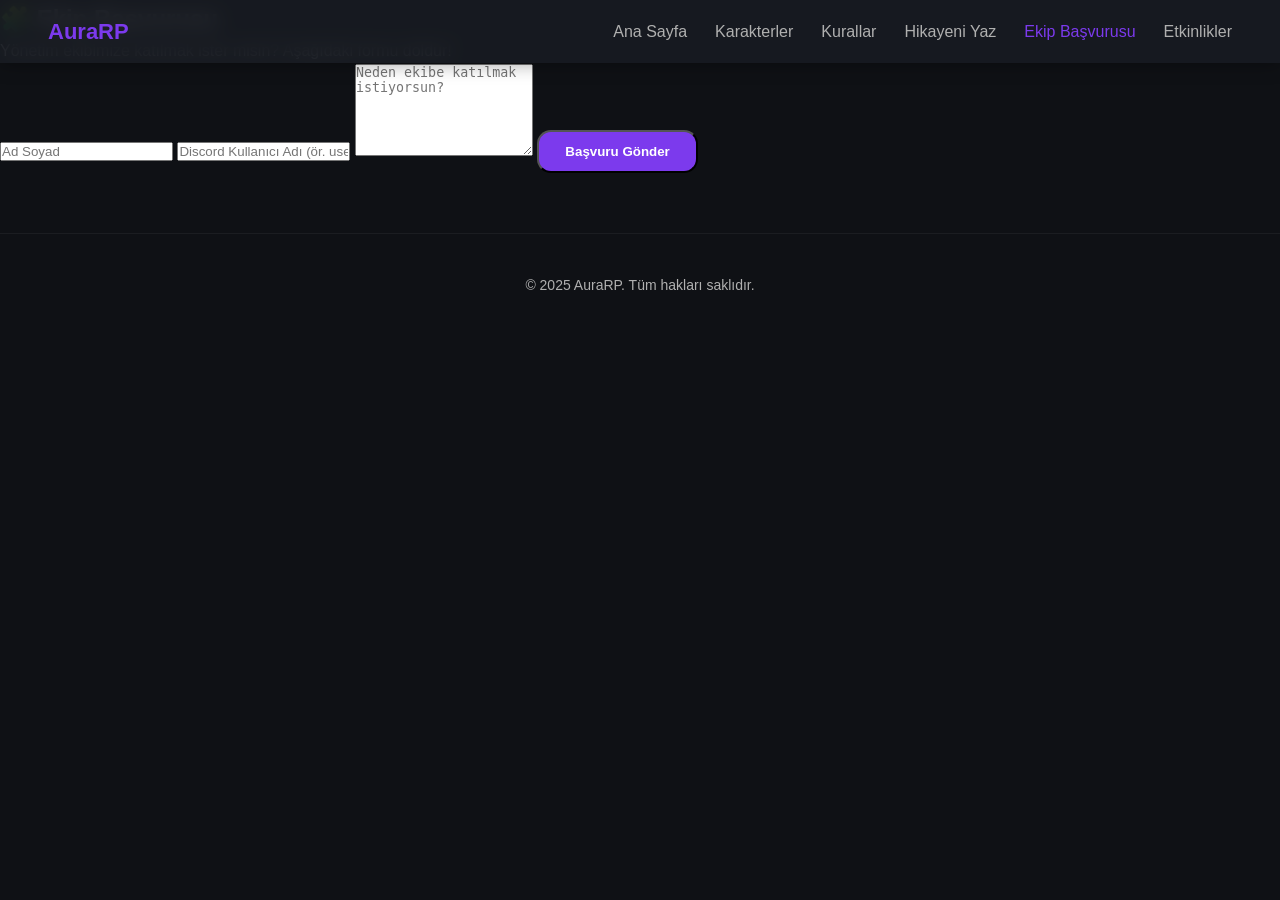
==== basvuru.html @ 622f8df6 "Add files via upload" ====
<!DOCTYPE html>
<html lang="tr">
<head>
  <meta charset="UTF-8" />
  <meta name="viewport" content="width=device-width, initial-scale=1.0" />
  <title>Ekip Başvurusu | AuraRP</title>
  <link rel="stylesheet" href="style.css" />
</head>
<body>
  <nav class="nav">
    <div class="brand">AuraRP</div>
    <div class="nav-links">
      <a href="index.html">Ana Sayfa</a>
      <a href="characters.html">Karakterler</a>
      <a href="rules.html">Kurallar</a>
      <a href="hikaye.html">Hikayeni Yaz</a>
      <a href="basvuru.html" class="active">Ekip Başvurusu</a>
      <a href="etkinlik.html">Etkinlikler</a>
    </div>
  </nav>

  <section class="page">
    <h1>🧩 Ekip Başvurusu</h1>
    <p>Yönetim ekibimize katılmak ister misin? Aşağıdaki formu doldur!</p>
    <form class="form">
      <input type="text" placeholder="Ad Soyad" required />
      <input type="text" placeholder="Discord Kullanıcı Adı (ör. user#0001)" required />
      <textarea placeholder="Neden ekibe katılmak istiyorsun?" rows="6" required></textarea>
      <button type="submit" class="btn-primary">Başvuru Gönder</button>
    </form>
  </section>

  <footer>© 2025 AuraRP. Tüm hakları saklıdır.</footer>
</body>
</html>
---- style.css ----
/* 🎨 AuraRP Genel Stil Dosyası */

/* ------------------- Temel Ayarlar ------------------- */
:root {
  --bg: #0f1115;
  --surface: #181b22;
  --accent: #7c3aed;
  --text: #ffffff;
  --muted: #b0b0b0;
  --radius: 14px;
  --shadow: 0 0 18px rgba(0,0,0,0.4);
}

* {
  margin: 0;
  padding: 0;
  box-sizing: border-box;
}

body {
  background: var(--bg);
  color: var(--text);
  font-family: 'Poppins', sans-serif;
  line-height: 1.6;
  overflow-x: hidden;
}

/* ------------------- Navigasyon ------------------- */
.nav {
  position: fixed;
  top: 0;
  width: 100%;
  background: rgba(24,27,34,0.9);
  backdrop-filter: blur(10px);
  display: flex;
  justify-content: space-between;
  align-items: center;
  padding: 14px 48px;
  box-shadow: var(--shadow);
  z-index: 1000;
}

.brand {
  display: flex;
  align-items: center;
  font-weight: 800;
  font-size: 22px;
  color: var(--accent);
  gap: 10px;
}

.nav-links {
  display: flex;
  gap: 28px;
}

.nav-links a {
  color: var(--muted);
  text-decoration: none;
  font-weight: 500;
  transition: 0.2s ease;
}

.nav-links a:hover,
.nav-links a.active {
  color: var(--accent);
}

/* ------------------- Hero Bölümü ------------------- */
.hero {
  display: flex;
  flex-wrap: wrap;
  align-items: center;
  justify-content: space-between;
  padding: 160px 80px 80px;
  max-width: 1200px;
  margin: auto;
  gap: 40px;
}

.hero-content {
  flex: 1 1 500px;
}

.hero-content h1 {
  font-size: 48px;
  font-weight: 800;
  color: var(--accent);
  margin-bottom: 16px;
}

.hero-content p {
  font-size: 18px;
  color: var(--muted);
  margin-bottom: 32px;
  max-width: 480px;
}

.hero-buttons {
  display: flex;
  gap: 16px;
}

.btn-primary, .btn-secondary {
  display: inline-block;
  padding: 12px 26px;
  border-radius: var(--radius);
  font-weight: 600;
  text-decoration: none;
  transition: 0.25s ease;
}

.btn-primary {
  background: var(--accent);
  color: #fff;
}

.btn-primary:hover {
  transform: translateY(-2px);
  box-shadow: 0 0 16px var(--accent);
}

.btn-secondary {
  border: 1px solid var(--accent);
  color: var(--accent);
}

.btn-secondary:hover {
  background: var(--accent);
  color: #fff;
}

.hero-image {
  flex: 1 1 400px;
  max-width: 500px;
  width: 100%;
  border-radius: var(--radius);
  box-shadow: var(--shadow);
  object-fit: cover;
}

/* ------------------- Bilgi Kartları ------------------- */
.info {
  display: grid;
  grid-template-columns: repeat(auto-fit, minmax(260px, 1fr));
  gap: 32px;
  max-width: 1100px;
  margin: 60px auto;
  padding: 0 32px;
}

.card {
  background: var(--surface);
  border-radius: var(--radius);
  padding: 28px;
  text-align: center;
  box-shadow: var(--shadow);
  transition: transform 0.25s ease, box-shadow 0.25s ease;
}

.card:hover {
  transform: translateY(-5px);
  box-shadow: 0 0 20px rgba(124, 58, 237, 0.3);
}

.card i {
  font-size: 36px;
  color: var(--accent);
  margin-bottom: 16px;
}

.card h3 {
  margin-bottom: 12px;
}

/* ------------------- Accordion (Kurallar) ------------------- */
.accordion {
  display: flex;
  flex-direction: column;
  gap: 12px;
}

.acc-item {
  background: var(--surface);
  border-radius: var(--radius);
  box-shadow: var(--shadow);
  overflow: hidden;
}

.acc-head {
  display: flex;
  justify-content: space-between;
  align-items: center;
  padding: 18px 24px;
  cursor: pointer;
  font-weight: 600;
  color: var(--accent);
  user-select: none;
}

.acc-head:hover {
  background: rgba(124, 58, 237, 0.1);
}

.acc-body {
  display: none;
  padding: 16px 24px;
  color: var(--muted);
  background: #1f222a;
}

/* ------------------- Footer ------------------- */
footer {
  text-align: center;
  padding: 40px 0 20px;
  color: var(--muted);
  font-size: 14px;
  margin-top: 60px;
  border-top: 1px solid rgba(255,255,255,0.05);
}

/* ------------------- Responsive ------------------- */
@media (max-width: 900px) {
  .nav {
    padding: 14px 24px;
  }

  .hero {
    flex-direction: column-reverse;
    text-align: center;
    padding: 120px 24px 60px;
  }

  .hero-content p {
    margin: 0 auto 24px;
  }

  .hero-buttons {
    justify-content: center;
  }

  .hero-image {
    max-width: 90%;
  }
}
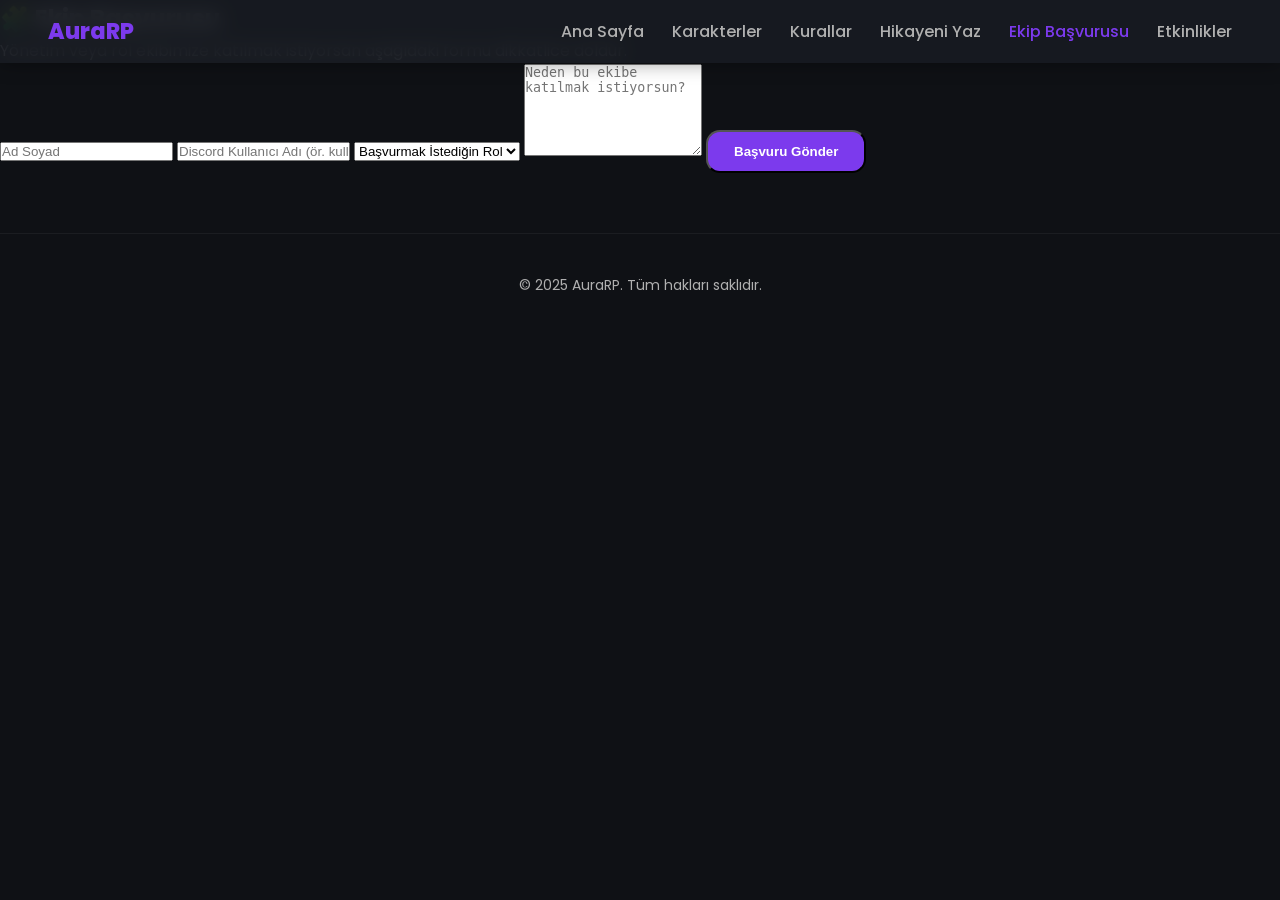
==== commit 7f7f8239: "Update basvuru.html" ====
--- a/basvuru.html
+++ b/basvuru.html
@@ -4,6 +4,7 @@
   <meta charset="UTF-8" />
   <meta name="viewport" content="width=device-width, initial-scale=1.0" />
   <title>Ekip Başvurusu | AuraRP</title>
+  <link href="https://fonts.googleapis.com/css2?family=Poppins:wght@400;600;800&display=swap" rel="stylesheet" />
   <link rel="stylesheet" href="style.css" />
 </head>
 <body>
@@ -21,13 +22,24 @@
 
   <section class="page">
     <h1>🧩 Ekip Başvurusu</h1>
-    <p>Yönetim ekibimize katılmak ister misin? Aşağıdaki formu doldur!</p>
-    <form class="form">
-      <input type="text" placeholder="Ad Soyad" required />
-      <input type="text" placeholder="Discord Kullanıcı Adı (ör. user#0001)" required />
-      <textarea placeholder="Neden ekibe katılmak istiyorsun?" rows="6" required></textarea>
-      <button type="submit" class="btn-primary">Başvuru Gönder</button>
-    </form>
+    <p>Yönetim veya rol ekibimize katılmak istiyorsan aşağıdaki formu dikkatlice doldur.</p>
+
+    <div class="form-glass">
+      <form class="form">
+        <input type="text" placeholder="Ad Soyad" required />
+        <input type="text" placeholder="Discord Kullanıcı Adı (ör. kullanici#0001)" required />
+        <select required>
+          <option value="" disabled selected>Başvurmak İstediğin Rol</option>
+          <option>Admin Ekibi</option>
+          <option>Destek Ekibi</option>
+          <option>EMS</option>
+          <option>LSPD</option>
+          <option>Mekanik</option>
+        </select>
+        <textarea placeholder="Neden bu ekibe katılmak istiyorsun?" rows="6" required></textarea>
+        <button type="submit" class="btn-primary">Başvuru Gönder</button>
+      </form>
+    </div>
   </section>
 
   <footer>© 2025 AuraRP. Tüm hakları saklıdır.</footer>
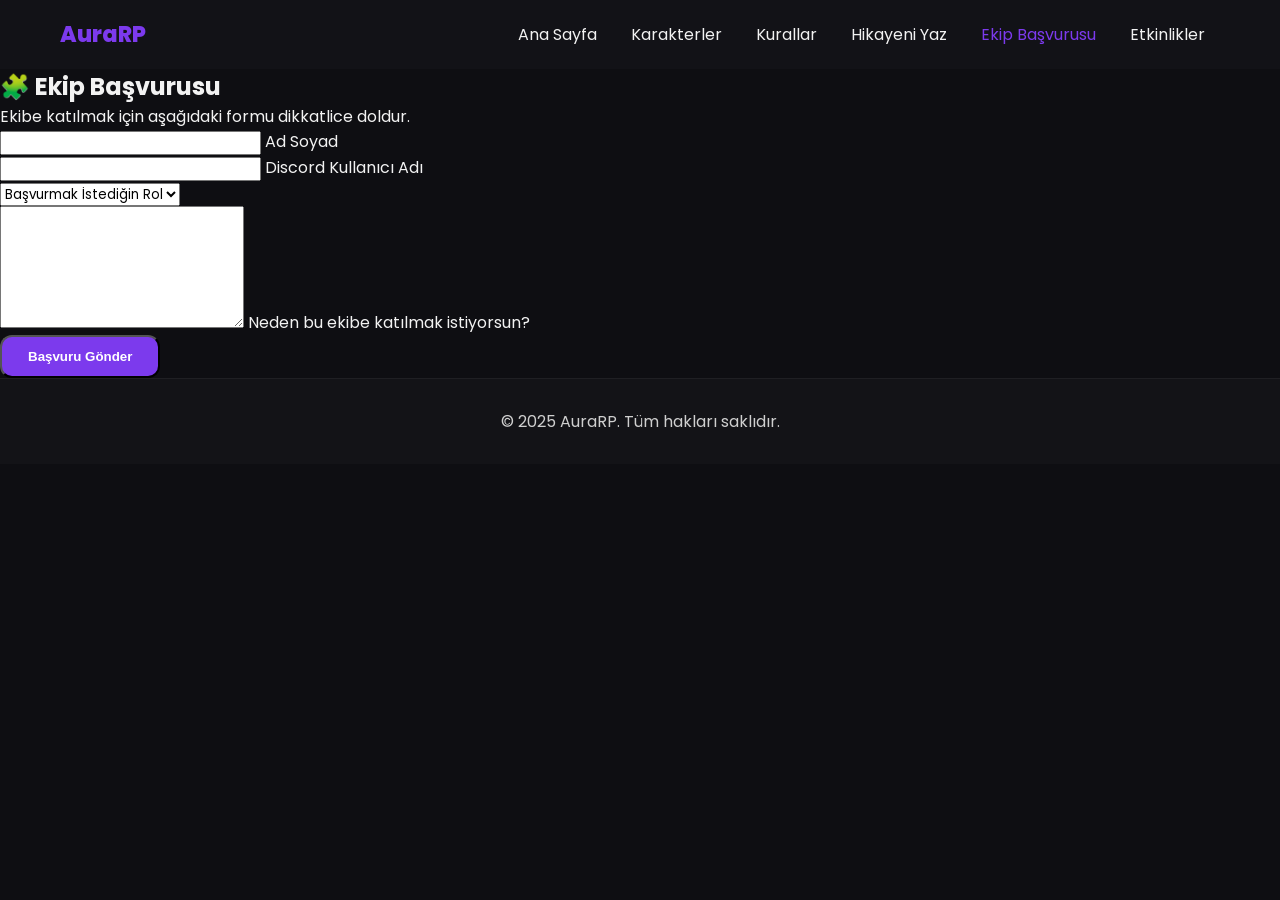
==== commit 1aba8b57: "Update basvuru.html" ====
--- a/basvuru.html
+++ b/basvuru.html
@@ -22,21 +22,36 @@
 
   <section class="page">
     <h1>🧩 Ekip Başvurusu</h1>
-    <p>Yönetim veya rol ekibimize katılmak istiyorsan aşağıdaki formu dikkatlice doldur.</p>
+    <p>Ekibe katılmak için aşağıdaki formu dikkatlice doldur.</p>
 
-    <div class="form-glass">
+    <div class="form-glass animated-form">
       <form class="form">
-        <input type="text" placeholder="Ad Soyad" required />
-        <input type="text" placeholder="Discord Kullanıcı Adı (ör. kullanici#0001)" required />
-        <select required>
-          <option value="" disabled selected>Başvurmak İstediğin Rol</option>
-          <option>Admin Ekibi</option>
-          <option>Destek Ekibi</option>
-          <option>EMS</option>
-          <option>LSPD</option>
-          <option>Mekanik</option>
-        </select>
-        <textarea placeholder="Neden bu ekibe katılmak istiyorsun?" rows="6" required></textarea>
+        <div class="field">
+          <input type="text" placeholder=" " required />
+          <label>Ad Soyad</label>
+        </div>
+
+        <div class="field">
+          <input type="text" placeholder=" " required />
+          <label>Discord Kullanıcı Adı</label>
+        </div>
+
+        <div class="field">
+          <select required>
+            <option value="" disabled selected>Başvurmak İstediğin Rol</option>
+            <option>Admin Ekibi</option>
+            <option>Destek Ekibi</option>
+            <option>EMS</option>
+            <option>LSPD</option>
+            <option>Mekanik</option>
+          </select>
+        </div>
+
+        <div class="field">
+          <textarea placeholder=" " rows="6" required></textarea>
+          <label>Neden bu ekibe katılmak istiyorsun?</label>
+        </div>
+
         <button type="submit" class="btn-primary">Başvuru Gönder</button>
       </form>
     </div>
--- a/style.css
+++ b/style.css
@@ -1,64 +1,48 @@
-/* 🎨 AuraRP Genel Stil Dosyası */
-
-/* ------------------- Temel Ayarlar ------------------- */
 :root {
-  --bg: #0f1115;
-  --surface: #181b22;
+  --bg: #0e0e12;
+  --text: #f2f2f2;
+  --text-light: #cfcfcf;
   --accent: #7c3aed;
-  --text: #ffffff;
-  --muted: #b0b0b0;
-  --radius: 14px;
-  --shadow: 0 0 18px rgba(0,0,0,0.4);
+  --radius: 12px;
 }
 
 * {
   margin: 0;
   padding: 0;
   box-sizing: border-box;
+  font-family: "Poppins", sans-serif;
 }
 
 body {
   background: var(--bg);
   color: var(--text);
-  font-family: 'Poppins', sans-serif;
-  line-height: 1.6;
   overflow-x: hidden;
 }
 
-/* ------------------- Navigasyon ------------------- */
+/* ------------- NAV ------------- */
 .nav {
-  position: fixed;
-  top: 0;
-  width: 100%;
-  background: rgba(24,27,34,0.9);
-  backdrop-filter: blur(10px);
   display: flex;
   justify-content: space-between;
   align-items: center;
-  padding: 14px 48px;
-  box-shadow: var(--shadow);
-  z-index: 1000;
+  padding: 18px 60px;
+  background: rgba(20, 20, 25, 0.8);
+  backdrop-filter: blur(8px);
+  position: sticky;
+  top: 0;
+  z-index: 10;
 }
 
 .brand {
-  display: flex;
-  align-items: center;
   font-weight: 800;
   font-size: 22px;
   color: var(--accent);
-  gap: 10px;
-}
-
-.nav-links {
-  display: flex;
-  gap: 28px;
 }
 
 .nav-links a {
-  color: var(--muted);
+  margin: 0 15px;
+  color: var(--text);
   text-decoration: none;
-  font-weight: 500;
-  transition: 0.2s ease;
+  transition: 0.3s;
 }
 
 .nav-links a:hover,
@@ -66,180 +50,124 @@
   color: var(--accent);
 }
 
-/* ------------------- Hero Bölümü ------------------- */
+/* ------------- HERO ------------- */
 .hero {
   display: flex;
-  flex-wrap: wrap;
   align-items: center;
-  justify-content: space-between;
-  padding: 160px 80px 80px;
-  max-width: 1200px;
-  margin: auto;
-  gap: 40px;
-}
-
-.hero-content {
-  flex: 1 1 500px;
+  justify-content: center;
+  height: 70vh;
+  background: radial-gradient(circle at center, rgba(124,58,237,0.1), transparent 70%);
+  text-align: center;
+  padding: 0 20px;
 }
 
 .hero-content h1 {
-  font-size: 48px;
+  font-size: 46px;
   font-weight: 800;
   color: var(--accent);
-  margin-bottom: 16px;
 }
 
 .hero-content p {
-  font-size: 18px;
-  color: var(--muted);
-  margin-bottom: 32px;
-  max-width: 480px;
-}
-
-.hero-buttons {
-  display: flex;
-  gap: 16px;
-}
-
-.btn-primary, .btn-secondary {
-  display: inline-block;
-  padding: 12px 26px;
-  border-radius: var(--radius);
-  font-weight: 600;
-  text-decoration: none;
-  transition: 0.25s ease;
+  margin: 15px auto 25px;
+  max-width: 600px;
+  font-size: 17px;
+  color: var(--text-light);
 }
 
 .btn-primary {
   background: var(--accent);
-  color: #fff;
+  color: white;
+  padding: 12px 26px;
+  border-radius: var(--radius);
+  text-decoration: none;
+  transition: 0.3s ease;
+  font-weight: 600;
 }
 
 .btn-primary:hover {
-  transform: translateY(-2px);
-  box-shadow: 0 0 16px var(--accent);
+  background: #9f67ff;
+  box-shadow: 0 0 15px rgba(124, 58, 237, 0.6);
 }
 
-.btn-secondary {
-  border: 1px solid var(--accent);
-  color: var(--accent);
+/* ------------- INFO SECT. ------------- */
+.info {
+  display: grid;
+  grid-template-columns: repeat(auto-fit, minmax(250px, 1fr));
+  gap: 24px;
+  padding: 60px;
+  text-align: center;
 }
 
-.btn-secondary:hover {
-  background: var(--accent);
-  color: #fff;
+.info-box {
+  background: rgba(255, 255, 255, 0.05);
+  padding: 30px;
+  border-radius: var(--radius);
+  transition: 0.3s ease;
+  backdrop-filter: blur(8px);
 }
 
-.hero-image {
-  flex: 1 1 400px;
-  max-width: 500px;
-  width: 100%;
-  border-radius: var(--radius);
-  box-shadow: var(--shadow);
-  object-fit: cover;
+.info-box:hover {
+  transform: translateY(-6px);
+  box-shadow: 0 0 20px rgba(124, 58, 237, 0.2);
 }
 
-/* ------------------- Bilgi Kartları ------------------- */
-.info {
-  display: grid;
-  grid-template-columns: repeat(auto-fit, minmax(260px, 1fr));
-  gap: 32px;
-  max-width: 1100px;
-  margin: 60px auto;
-  padding: 0 32px;
+.info-box h2 {
+  color: var(--accent);
+  margin-bottom: 10px;
 }
 
-.card {
-  background: var(--surface);
+/* -------- Discord widget bölümü -------- */
+.discord-section {
+  text-align: center;
+  margin: 60px auto;
+  padding: 40px;
+  max-width: 800px;
+  background: rgba(255, 255, 255, 0.05);
   border-radius: var(--radius);
-  padding: 28px;
-  text-align: center;
-  box-shadow: var(--shadow);
-  transition: transform 0.25s ease, box-shadow 0.25s ease;
+  backdrop-filter: blur(10px);
+  box-shadow: 0 0 20px rgba(124, 58, 237, 0.2);
 }
 
-.card:hover {
-  transform: translateY(-5px);
-  box-shadow: 0 0 20px rgba(124, 58, 237, 0.3);
+.discord-section h2 {
+  color: var(--accent);
+  margin-bottom: 10px;
 }
 
-.card i {
-  font-size: 36px;
-  color: var(--accent);
-  margin-bottom: 16px;
+.discord-section p {
+  color: var(--text-light);
+  margin-bottom: 25px;
 }
 
-.card h3 {
-  margin-bottom: 12px;
+.discord-widget {
+  display: flex;
+  justify-content: center;
 }
 
-/* ------------------- Accordion (Kurallar) ------------------- */
-.accordion {
-  display: flex;
-  flex-direction: column;
-  gap: 12px;
+@media (max-width: 600px) {
+  .discord-section {
+    padding: 25px;
+  }
+
+  .discord-widget iframe {
+    width: 100%;
+    height: 400px;
+  }
 }
 
-.acc-item {
-  background: var(--surface);
-  border-radius: var(--radius);
-  box-shadow: var(--shadow);
-  overflow: hidden;
+/* ------------- FOOTER ------------- */
+footer {
+  text-align: center;
+  padding: 30px;
+  background: rgba(255, 255, 255, 0.02);
+  color: var(--text-light);
+  border-top: 1px solid rgba(255, 255, 255, 0.05);
 }
 
-.acc-head {
-  display: flex;
-  justify-content: space-between;
-  align-items: center;
-  padding: 18px 24px;
-  cursor: pointer;
-  font-weight: 600;
+footer a {
   color: var(--accent);
-  user-select: none;
+  text-decoration: none;
 }
 
-.acc-head:hover {
-  background: rgba(124, 58, 237, 0.1);
+footer a:hover {
+  text-decoration: underline;
 }
-
-.acc-body {
-  display: none;
-  padding: 16px 24px;
-  color: var(--muted);
-  background: #1f222a;
-}
-
-/* ------------------- Footer ------------------- */
-footer {
-  text-align: center;
-  padding: 40px 0 20px;
-  color: var(--muted);
-  font-size: 14px;
-  margin-top: 60px;
-  border-top: 1px solid rgba(255,255,255,0.05);
-}
-
-/* ------------------- Responsive ------------------- */
-@media (max-width: 900px) {
-  .nav {
-    padding: 14px 24px;
-  }
-
-  .hero {
-    flex-direction: column-reverse;
-    text-align: center;
-    padding: 120px 24px 60px;
-  }
-
-  .hero-content p {
-    margin: 0 auto 24px;
-  }
-
-  .hero-buttons {
-    justify-content: center;
-  }
-
-  .hero-image {
-    max-width: 90%;
-  }
-}
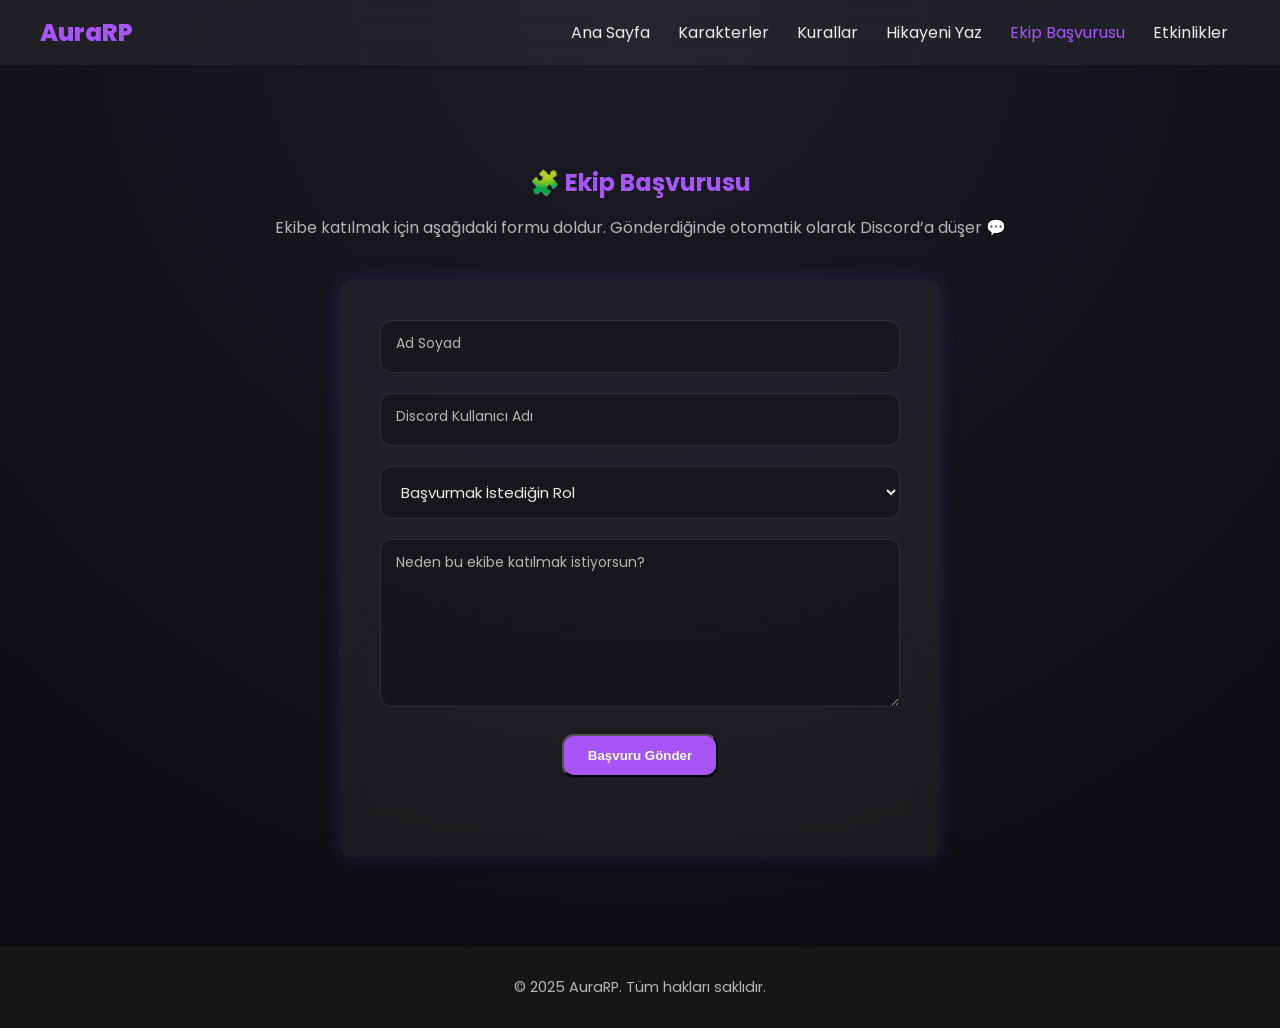
==== commit c084d632: "Update basvuru.html" ====
--- a/basvuru.html
+++ b/basvuru.html
@@ -22,22 +22,22 @@
 
   <section class="page">
     <h1>🧩 Ekip Başvurusu</h1>
-    <p>Ekibe katılmak için aşağıdaki formu dikkatlice doldur.</p>
+    <p>Ekibe katılmak için aşağıdaki formu doldur. Gönderdiğinde otomatik olarak Discord’a düşer 💬</p>
 
     <div class="form-glass animated-form">
-      <form class="form">
+      <form id="basvuruForm" class="form">
         <div class="field">
-          <input type="text" placeholder=" " required />
+          <input type="text" id="adsoyad" placeholder=" " required />
           <label>Ad Soyad</label>
         </div>
 
         <div class="field">
-          <input type="text" placeholder=" " required />
+          <input type="text" id="discord" placeholder=" " required />
           <label>Discord Kullanıcı Adı</label>
         </div>
 
         <div class="field">
-          <select required>
+          <select id="rol" required>
             <option value="" disabled selected>Başvurmak İstediğin Rol</option>
             <option>Admin Ekibi</option>
             <option>Destek Ekibi</option>
@@ -48,15 +48,56 @@
         </div>
 
         <div class="field">
-          <textarea placeholder=" " rows="6" required></textarea>
+          <textarea id="neden" placeholder=" " rows="6" required></textarea>
           <label>Neden bu ekibe katılmak istiyorsun?</label>
         </div>
 
         <button type="submit" class="btn-primary">Başvuru Gönder</button>
       </form>
+      <p id="sonuc" style="margin-top:15px;"></p>
     </div>
   </section>
 
   <footer>© 2025 AuraRP. Tüm hakları saklıdır.</footer>
+
+  <script>
+    const form = document.getElementById("basvuruForm");
+    const sonuc = document.getElementById("sonuc");
+
+    form.addEventListener("submit", async (e) => {
+      e.preventDefault();
+
+      const adsoyad = document.getElementById("adsoyad").value;
+      const discord = document.getElementById("discord").value;
+      const rol = document.getElementById("rol").value;
+      const neden = document.getElementById("neden").value;
+
+      const webhookURL = "https://discord.com/api/webhooks/1434629884033892472/Bo7_H2vDomMUhMc7yt0xZErw7Gt7ziIVkmk5keHF4_tmwaASaGBjmC-CQoaCnkeBcS1G"; // 🔹 Buraya kendi webhook linkini yapıştır!
+
+      const payload = {
+        content: `📨 **Yeni Ekip Başvurusu**\n**Ad Soyad:** ${adsoyad}\n**Discord:** ${discord}\n**Rol:** ${rol}\n**Neden:** ${neden}`
+      };
+
+      try {
+        const response = await fetch(webhookURL, {
+          method: "POST",
+          headers: { "Content-Type": "application/json" },
+          body: JSON.stringify(payload)
+        });
+
+        if (response.ok) {
+          sonuc.textContent = "✅ Başvurun başarıyla gönderildi!";
+          sonuc.style.color = "#4ade80";
+          form.reset();
+        } else {
+          sonuc.textContent = "⚠️ Bir hata oluştu. Tekrar dene.";
+          sonuc.style.color = "#f87171";
+        }
+      } catch (error) {
+        sonuc.textContent = "🚫 Bağlantı kurulamadı.";
+        sonuc.style.color = "#f87171";
+      }
+    });
+  </script>
 </body>
 </html>
--- a/style.css
+++ b/style.css
@@ -1,8 +1,9 @@
+/* ---------- Genel Ayarlar ---------- */
 :root {
   --bg: #0e0e12;
-  --text: #f2f2f2;
-  --text-light: #cfcfcf;
-  --accent: #7c3aed;
+  --text: #eaeaea;
+  --text-light: #b5b5b5;
+  --accent: #a855f7;
   --radius: 12px;
 }
 
@@ -14,19 +15,21 @@
 }
 
 body {
-  background: var(--bg);
+  background: radial-gradient(circle at top, #1a1a25 0%, #0e0e12 80%);
   color: var(--text);
-  overflow-x: hidden;
-}
-
-/* ------------- NAV ------------- */
+  min-height: 100vh;
+  display: flex;
+  flex-direction: column;
+}
+
+/* ---------- Navbar ---------- */
 .nav {
   display: flex;
   justify-content: space-between;
   align-items: center;
-  padding: 18px 60px;
-  background: rgba(20, 20, 25, 0.8);
-  backdrop-filter: blur(8px);
+  background: rgba(255, 255, 255, 0.05);
+  backdrop-filter: blur(10px);
+  padding: 15px 40px;
   position: sticky;
   top: 0;
   z-index: 10;
@@ -34,13 +37,13 @@
 
 .brand {
   font-weight: 800;
-  font-size: 22px;
+  font-size: 1.5rem;
   color: var(--accent);
 }
 
 .nav-links a {
-  margin: 0 15px;
   color: var(--text);
+  margin: 0 12px;
   text-decoration: none;
   transition: 0.3s;
 }
@@ -50,73 +53,63 @@
   color: var(--accent);
 }
 
-/* ------------- HERO ------------- */
+/* ---------- Hero ---------- */
 .hero {
-  display: flex;
-  align-items: center;
-  justify-content: center;
-  height: 70vh;
-  background: radial-gradient(circle at center, rgba(124,58,237,0.1), transparent 70%);
-  text-align: center;
-  padding: 0 20px;
+  text-align: center;
+  padding: 120px 20px;
+  background: linear-gradient(180deg, rgba(168, 85, 247, 0.1), transparent);
 }
 
 .hero-content h1 {
-  font-size: 46px;
-  font-weight: 800;
-  color: var(--accent);
+  font-size: 3rem;
+  margin-bottom: 15px;
 }
 
 .hero-content p {
-  margin: 15px auto 25px;
-  max-width: 600px;
-  font-size: 17px;
-  color: var(--text-light);
+  font-size: 1.1rem;
+  color: var(--text-light);
+  margin-bottom: 30px;
 }
 
 .btn-primary {
+  display: inline-block;
   background: var(--accent);
   color: white;
-  padding: 12px 26px;
+  padding: 12px 24px;
   border-radius: var(--radius);
   text-decoration: none;
-  transition: 0.3s ease;
   font-weight: 600;
+  transition: 0.3s;
 }
 
 .btn-primary:hover {
-  background: #9f67ff;
-  box-shadow: 0 0 15px rgba(124, 58, 237, 0.6);
-}
-
-/* ------------- INFO SECT. ------------- */
+  background: #9333ea;
+  box-shadow: 0 0 20px rgba(168, 85, 247, 0.5);
+}
+
+/* ---------- Bilgi Kutuları ---------- */
 .info {
   display: grid;
   grid-template-columns: repeat(auto-fit, minmax(250px, 1fr));
-  gap: 24px;
+  gap: 30px;
   padding: 60px;
   text-align: center;
 }
 
 .info-box {
   background: rgba(255, 255, 255, 0.05);
+  border-radius: var(--radius);
   padding: 30px;
-  border-radius: var(--radius);
-  transition: 0.3s ease;
-  backdrop-filter: blur(8px);
+  backdrop-filter: blur(10px);
+  transition: 0.3s;
 }
 
 .info-box:hover {
   transform: translateY(-6px);
-  box-shadow: 0 0 20px rgba(124, 58, 237, 0.2);
-}
-
-.info-box h2 {
-  color: var(--accent);
-  margin-bottom: 10px;
-}
-
-/* -------- Discord widget bölümü -------- */
+  box-shadow: 0 0 15px rgba(168, 85, 247, 0.3);
+}
+
+/* ---------- Discord Bölümü ---------- */
 .discord-section {
   text-align: center;
   margin: 60px auto;
@@ -143,8 +136,99 @@
   justify-content: center;
 }
 
-@media (max-width: 600px) {
-  .discord-section {
+/* ---------- Sayfa Bölümü ---------- */
+.page {
+  text-align: center;
+  padding: 100px 20px 60px;
+}
+
+.page h1 {
+  color: var(--accent);
+  margin-bottom: 15px;
+}
+
+.page p {
+  color: var(--text-light);
+  margin-bottom: 40px;
+}
+
+/* ---------- Form Tasarımı (Modern) ---------- */
+.form-glass {
+  background: rgba(255, 255, 255, 0.05);
+  backdrop-filter: blur(12px);
+  border-radius: var(--radius);
+  box-shadow: 0 0 20px rgba(124, 58, 237, 0.2);
+  padding: 40px;
+  max-width: 600px;
+  margin: 30px auto;
+  transition: 0.3s ease;
+}
+
+.animated-form .field {
+  position: relative;
+  margin-bottom: 20px;
+}
+
+.animated-form input,
+.animated-form textarea,
+.animated-form select {
+  width: 100%;
+  padding: 14px 16px;
+  background: rgba(20, 20, 25, 0.7);
+  border: 1px solid rgba(255, 255, 255, 0.1);
+  border-radius: var(--radius);
+  color: var(--text);
+  font-size: 15px;
+  outline: none;
+  transition: 0.3s ease;
+}
+
+.animated-form input:focus,
+.animated-form textarea:focus,
+.animated-form select:focus {
+  border-color: var(--accent);
+  box-shadow: 0 0 10px rgba(124, 58, 237, 0.4);
+}
+
+.animated-form label {
+  position: absolute;
+  left: 16px;
+  top: 13px;
+  color: var(--text-light);
+  font-size: 14px;
+  pointer-events: none;
+  transition: 0.25s ease;
+}
+
+.animated-form input:focus + label,
+.animated-form textarea:focus + label,
+.animated-form input:not(:placeholder-shown) + label,
+.animated-form textarea:not(:placeholder-shown) + label {
+  top: -8px;
+  left: 10px;
+  background: var(--bg);
+  padding: 0 6px;
+  font-size: 12px;
+  color: var(--accent);
+}
+
+/* ---------- Footer ---------- */
+footer {
+  margin-top: auto;
+  text-align: center;
+  padding: 30px;
+  font-size: 0.9rem;
+  color: var(--text-light);
+  background: rgba(255, 255, 255, 0.03);
+}
+
+/* ---------- Mobil ---------- */
+@media (max-width: 700px) {
+  .info {
+    padding: 30px 15px;
+  }
+
+  .form-glass {
     padding: 25px;
   }
 
@@ -153,21 +237,3 @@
     height: 400px;
   }
 }
-
-/* ------------- FOOTER ------------- */
-footer {
-  text-align: center;
-  padding: 30px;
-  background: rgba(255, 255, 255, 0.02);
-  color: var(--text-light);
-  border-top: 1px solid rgba(255, 255, 255, 0.05);
-}
-
-footer a {
-  color: var(--accent);
-  text-decoration: none;
-}
-
-footer a:hover {
-  text-decoration: underline;
-}
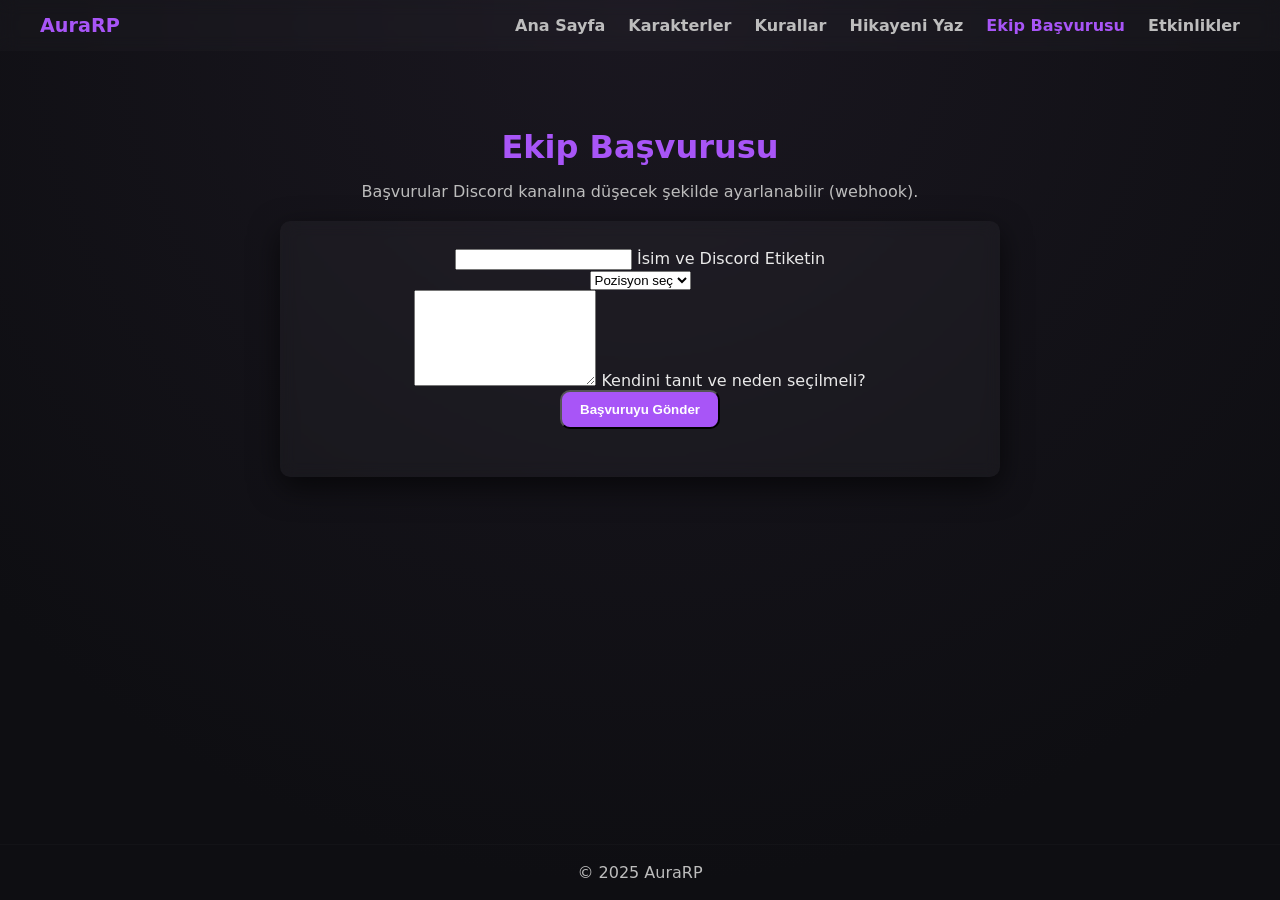
==== commit c1f1ebe9: "Update basvuru.html" ====
--- a/basvuru.html
+++ b/basvuru.html
@@ -1,11 +1,10 @@
 <!DOCTYPE html>
 <html lang="tr">
 <head>
-  <meta charset="UTF-8" />
-  <meta name="viewport" content="width=device-width, initial-scale=1.0" />
-  <title>Ekip Başvurusu | AuraRP</title>
-  <link href="https://fonts.googleapis.com/css2?family=Poppins:wght@400;600;800&display=swap" rel="stylesheet" />
-  <link rel="stylesheet" href="style.css" />
+  <meta charset="utf-8" />
+  <meta name="viewport" content="width=device-width,initial-scale=1" />
+  <title>Ekip Başvurusu — AuraRP</title>
+  <link rel="stylesheet" href="style.css">
 </head>
 <body>
   <nav class="nav">
@@ -20,84 +19,67 @@
     </div>
   </nav>
 
-  <section class="page">
-    <h1>🧩 Ekip Başvurusu</h1>
-    <p>Ekibe katılmak için aşağıdaki formu doldur. Gönderdiğinde otomatik olarak Discord’a düşer 💬</p>
+  <main class="page">
+    <h1>Ekip Başvurusu</h1>
+    <p>Başvurular Discord kanalına düşecek şekilde ayarlanabilir (webhook).</p>
 
-    <div class="form-glass animated-form">
-      <form id="basvuruForm" class="form">
+    <div class="form-glass">
+      <form id="applyForm" class="animated-form">
         <div class="field">
-          <input type="text" id="adsoyad" placeholder=" " required />
-          <label>Ad Soyad</label>
+          <input id="isimtag" type="text" placeholder=" " required>
+          <label for="isimtag">İsim ve Discord Etiketin</label>
         </div>
-
         <div class="field">
-          <input type="text" id="discord" placeholder=" " required />
-          <label>Discord Kullanıcı Adı</label>
-        </div>
-
-        <div class="field">
-          <select id="rol" required>
-            <option value="" disabled selected>Başvurmak İstediğin Rol</option>
-            <option>Admin Ekibi</option>
-            <option>Destek Ekibi</option>
-            <option>EMS</option>
-            <option>LSPD</option>
-            <option>Mekanik</option>
+          <select id="basvuruPoz" required>
+            <option value="" disabled selected>Pozisyon seç</option>
+            <option>Yetkili</option>
+            <option>Destek</option>
+            <option>Developer</option>
+            <option>Grafiker</option>
           </select>
         </div>
+        <div class="field">
+          <textarea id="nedenTxt" placeholder=" " rows="6" required></textarea>
+          <label for="nedenTxt">Kendini tanıt ve neden seçilmeli?</label>
+        </div>
+        <button type="submit" class="btn-primary">Başvuruyu Gönder</button>
+      </form>
+      <p id="applyResult" style="margin-top:12px;color:var(--muted)"></p>
+    </div>
+  </main>
 
-        <div class="field">
-          <textarea id="neden" placeholder=" " rows="6" required></textarea>
-          <label>Neden bu ekibe katılmak istiyorsun?</label>
-        </div>
+  <footer>© 2025 AuraRP</footer>
 
-        <button type="submit" class="btn-primary">Başvuru Gönder</button>
-      </form>
-      <p id="sonuc" style="margin-top:15px;"></p>
-    </div>
-  </section>
+<script>
+  // Webhook gönderimi için buraya webhook URL'sini koy:
+  const applyWebhookURL = ''; // örn: "https://discord.com/api/webhooks/..."
 
-  <footer>© 2025 AuraRP. Tüm hakları saklıdır.</footer>
+  const applyForm = document.getElementById('applyForm');
+  const applyResult = document.getElementById('applyResult');
 
-  <script>
-    const form = document.getElementById("basvuruForm");
-    const sonuc = document.getElementById("sonuc");
+  applyForm.addEventListener('submit', async (e) => {
+    e.preventDefault();
+    const isim = document.getElementById('isimtag').value.trim();
+    const poz = document.getElementById('basvuruPoz').value;
+    const neden = document.getElementById('nedenTxt').value.trim();
 
-    form.addEventListener("submit", async (e) => {
-      e.preventDefault();
+    if(!applyWebhookURL){
+      applyResult.textContent = '⚠️ Gönderim aktif değil. Webhook URL ayarlanmamış.';
+      return;
+    }
 
-      const adsoyad = document.getElementById("adsoyad").value;
-      const discord = document.getElementById("discord").value;
-      const rol = document.getElementById("rol").value;
-      const neden = document.getElementById("neden").value;
+    const payload = {
+      content: `📨 Yeni Başvuru\n**İsim:** ${isim}\n**Pozisyon:** ${poz}\n**Neden:** ${neden}`
+    };
 
-      const webhookURL = "https://discord.com/api/webhooks/1434629884033892472/Bo7_H2vDomMUhMc7yt0xZErw7Gt7ziIVkmk5keHF4_tmwaASaGBjmC-CQoaCnkeBcS1G"; // 🔹 Buraya kendi webhook linkini yapıştır!
-
-      const payload = {
-        content: `📨 **Yeni Ekip Başvurusu**\n**Ad Soyad:** ${adsoyad}\n**Discord:** ${discord}\n**Rol:** ${rol}\n**Neden:** ${neden}`
-      };
-
-      try {
-        const response = await fetch(webhookURL, {
-          method: "POST",
-          headers: { "Content-Type": "application/json" },
-          body: JSON.stringify(payload)
-        });
-
-        if (response.ok) {
-          sonuc.textContent = "✅ Başvurun başarıyla gönderildi!";
-          sonuc.style.color = "#4ade80";
-          form.reset();
-        } else {
-          sonuc.textContent = "⚠️ Bir hata oluştu. Tekrar dene.";
-          sonuc.style.color = "#f87171";
-        }
-      } catch (error) {
-        sonuc.textContent = "🚫 Bağlantı kurulamadı.";
-        sonuc.style.color = "#f87171";
-      }
-    });
-  </script>
+    try {
+      const r = await fetch(applyWebhookURL, {
+        method:'POST', headers:{'Content-Type':'application/json'}, body: JSON.stringify(payload)
+      });
+      if(r.ok){ applyResult.textContent = '✅ Başvuru gönderildi!'; applyForm.reset(); }
+      else { applyResult.textContent = '⚠️ Gönderim hatası.'; }
+    } catch (err) { applyResult.textContent = '🚫 Ağa bağlanılamadı.'; }
+  });
+</script>
 </body>
 </html>
--- a/style.css
+++ b/style.css
@@ -1,239 +1,83 @@
-/* ---------- Genel Ayarlar ---------- */
-:root {
-  --bg: #0e0e12;
+:root{
+  --bg-1: #0e0e12;
+  --bg-2: #15131a;
+  --accent: #a855f7;
   --text: #eaeaea;
-  --text-light: #b5b5b5;
-  --accent: #a855f7;
+  --muted: #bdbdbd;
+  --card: rgba(255,255,255,0.03);
   --radius: 12px;
 }
 
-* {
-  margin: 0;
-  padding: 0;
-  box-sizing: border-box;
-  font-family: "Poppins", sans-serif;
+*{box-sizing:border-box}
+body{
+  margin:0;
+  font-family: "Poppins", system-ui, -apple-system, "Segoe UI", Roboto, "Helvetica Neue", Arial;
+  color:var(--text);
+  background: radial-gradient(circle at top, #1a1720 0%, #0e0e12 80%);
+  min-height:100vh;
+  display:flex;
+  flex-direction:column;
 }
 
-body {
-  background: radial-gradient(circle at top, #1a1a25 0%, #0e0e12 80%);
-  color: var(--text);
-  min-height: 100vh;
-  display: flex;
-  flex-direction: column;
+/* NAV */
+.nav{
+  position:sticky; top:0;
+  display:flex; justify-content:space-between; align-items:center;
+  padding:14px 40px;
+  background: rgba(255,255,255,0.02);
+  backdrop-filter: blur(8px);
+  z-index:50;
 }
+.brand{ font-weight:800; color:var(--accent); font-size:1.2rem }
+.nav-links a{ color:var(--muted); text-decoration:none; margin-left:18px; font-weight:600 }
+.nav-links a:hover, .nav-links a.active{ color:var(--accent) }
 
-/* ---------- Navbar ---------- */
-.nav {
-  display: flex;
-  justify-content: space-between;
-  align-items: center;
-  background: rgba(255, 255, 255, 0.05);
-  backdrop-filter: blur(10px);
-  padding: 15px 40px;
-  position: sticky;
-  top: 0;
-  z-index: 10;
+/* HERO */
+.hero{ padding:90px 18px; text-align:center; background: linear-gradient(180deg, rgba(168,85,247,0.06), transparent) }
+.hero-content h1{ font-size:2.6rem; margin-bottom:10px; color:var(--accent) }
+.hero-content p{ color:var(--muted); max-width:800px; margin: 0 auto 20px; font-size:1rem }
+.hero-ctas{ display:flex; gap:12px; justify-content:center; flex-wrap:wrap; margin-top:12px }
+.btn-primary, .btn-secondary{
+  display:inline-block; padding:10px 18px; border-radius:10px; font-weight:700; text-decoration:none; cursor:pointer;
 }
+.btn-primary{ background:var(--accent); color:#fff }
+.btn-primary:hover{ box-shadow:0 8px 30px rgba(168,85,247,0.18) }
+.btn-secondary{ border:1px solid rgba(255,255,255,0.06); color:var(--text) }
 
-.brand {
-  font-weight: 800;
-  font-size: 1.5rem;
-  color: var(--accent);
+/* INFO */
+main{ flex:1 }
+.info{ display:grid; grid-template-columns: repeat(auto-fit, minmax(240px,1fr)); gap:20px; padding:36px; max-width:1200px; margin:0 auto }
+.info-box{ background:var(--card); padding:22px; border-radius:var(--radius); text-align:center; box-shadow:0 8px 30px rgba(0,0,0,0.5) }
+.info-box h3{ color:var(--accent); margin-bottom:8px }
+.info-box p{ color:var(--muted) }
+
+/* DISCORD SECTION */
+.discord-section{ max-width:900px; margin:30px auto; padding:28px; border-radius:var(--radius); background: rgba(255,255,255,0.02); text-align:center; box-shadow: 0 10px 40px rgba(0,0,0,0.6) }
+.discord-wrapper{ display:flex; justify-content:center; align-items:flex-start; gap:18px; margin-top:18px }
+
+/* iframe */
+.discord-wrapper iframe{ border-radius:10px; border:1px solid rgba(255,255,255,0.03); background:#111; }
+
+/* fallback card */
+.discord-fallback{ width:360px; max-width:95%; border-radius:10px; background: linear-gradient(180deg, rgba(255,255,255,0.02), rgba(255,255,255,0.01)); padding:18px; display:flex; align-items:center; justify-content:center; }
+.fallback-inner{ text-align:center; padding:6px }
+.fallback-title{ font-weight:700; color:var(--accent); margin-bottom:8px }
+.fallback-body p{ color:var(--muted); margin-bottom:14px }
+
+/* PAGE & FORMS (genel sayfa stillerle uyumlu bırakıldı) */
+.page{ padding:56px 20px; text-align:center }
+.page h1{ color:var(--accent); margin-bottom:8px }
+.page p{ color:var(--muted); margin-bottom:20px }
+
+/* FORM GLASS (diğer sayfalarda kullanılıyor) */
+.form-glass{ background: rgba(255,255,255,0.03); backdrop-filter: blur(8px); padding:28px; border-radius:10px; max-width:720px; margin: 18px auto; box-shadow:0 10px 30px rgba(0,0,0,0.6) }
+
+/* FOOTER */
+footer{ padding:18px; text-align:center; color:var(--muted); border-top:1px solid rgba(255,255,255,0.02) }
+
+/* RESPONSIVE */
+@media (max-width:900px){
+  .nav{ padding:12px 18px }
+  .hero-content h1{ font-size:2rem }
+  .discord-wrapper{ flex-direction:column; align-items:center }
 }
-
-.nav-links a {
-  color: var(--text);
-  margin: 0 12px;
-  text-decoration: none;
-  transition: 0.3s;
-}
-
-.nav-links a:hover,
-.nav-links a.active {
-  color: var(--accent);
-}
-
-/* ---------- Hero ---------- */
-.hero {
-  text-align: center;
-  padding: 120px 20px;
-  background: linear-gradient(180deg, rgba(168, 85, 247, 0.1), transparent);
-}
-
-.hero-content h1 {
-  font-size: 3rem;
-  margin-bottom: 15px;
-}
-
-.hero-content p {
-  font-size: 1.1rem;
-  color: var(--text-light);
-  margin-bottom: 30px;
-}
-
-.btn-primary {
-  display: inline-block;
-  background: var(--accent);
-  color: white;
-  padding: 12px 24px;
-  border-radius: var(--radius);
-  text-decoration: none;
-  font-weight: 600;
-  transition: 0.3s;
-}
-
-.btn-primary:hover {
-  background: #9333ea;
-  box-shadow: 0 0 20px rgba(168, 85, 247, 0.5);
-}
-
-/* ---------- Bilgi Kutuları ---------- */
-.info {
-  display: grid;
-  grid-template-columns: repeat(auto-fit, minmax(250px, 1fr));
-  gap: 30px;
-  padding: 60px;
-  text-align: center;
-}
-
-.info-box {
-  background: rgba(255, 255, 255, 0.05);
-  border-radius: var(--radius);
-  padding: 30px;
-  backdrop-filter: blur(10px);
-  transition: 0.3s;
-}
-
-.info-box:hover {
-  transform: translateY(-6px);
-  box-shadow: 0 0 15px rgba(168, 85, 247, 0.3);
-}
-
-/* ---------- Discord Bölümü ---------- */
-.discord-section {
-  text-align: center;
-  margin: 60px auto;
-  padding: 40px;
-  max-width: 800px;
-  background: rgba(255, 255, 255, 0.05);
-  border-radius: var(--radius);
-  backdrop-filter: blur(10px);
-  box-shadow: 0 0 20px rgba(124, 58, 237, 0.2);
-}
-
-.discord-section h2 {
-  color: var(--accent);
-  margin-bottom: 10px;
-}
-
-.discord-section p {
-  color: var(--text-light);
-  margin-bottom: 25px;
-}
-
-.discord-widget {
-  display: flex;
-  justify-content: center;
-}
-
-/* ---------- Sayfa Bölümü ---------- */
-.page {
-  text-align: center;
-  padding: 100px 20px 60px;
-}
-
-.page h1 {
-  color: var(--accent);
-  margin-bottom: 15px;
-}
-
-.page p {
-  color: var(--text-light);
-  margin-bottom: 40px;
-}
-
-/* ---------- Form Tasarımı (Modern) ---------- */
-.form-glass {
-  background: rgba(255, 255, 255, 0.05);
-  backdrop-filter: blur(12px);
-  border-radius: var(--radius);
-  box-shadow: 0 0 20px rgba(124, 58, 237, 0.2);
-  padding: 40px;
-  max-width: 600px;
-  margin: 30px auto;
-  transition: 0.3s ease;
-}
-
-.animated-form .field {
-  position: relative;
-  margin-bottom: 20px;
-}
-
-.animated-form input,
-.animated-form textarea,
-.animated-form select {
-  width: 100%;
-  padding: 14px 16px;
-  background: rgba(20, 20, 25, 0.7);
-  border: 1px solid rgba(255, 255, 255, 0.1);
-  border-radius: var(--radius);
-  color: var(--text);
-  font-size: 15px;
-  outline: none;
-  transition: 0.3s ease;
-}
-
-.animated-form input:focus,
-.animated-form textarea:focus,
-.animated-form select:focus {
-  border-color: var(--accent);
-  box-shadow: 0 0 10px rgba(124, 58, 237, 0.4);
-}
-
-.animated-form label {
-  position: absolute;
-  left: 16px;
-  top: 13px;
-  color: var(--text-light);
-  font-size: 14px;
-  pointer-events: none;
-  transition: 0.25s ease;
-}
-
-.animated-form input:focus + label,
-.animated-form textarea:focus + label,
-.animated-form input:not(:placeholder-shown) + label,
-.animated-form textarea:not(:placeholder-shown) + label {
-  top: -8px;
-  left: 10px;
-  background: var(--bg);
-  padding: 0 6px;
-  font-size: 12px;
-  color: var(--accent);
-}
-
-/* ---------- Footer ---------- */
-footer {
-  margin-top: auto;
-  text-align: center;
-  padding: 30px;
-  font-size: 0.9rem;
-  color: var(--text-light);
-  background: rgba(255, 255, 255, 0.03);
-}
-
-/* ---------- Mobil ---------- */
-@media (max-width: 700px) {
-  .info {
-    padding: 30px 15px;
-  }
-
-  .form-glass {
-    padding: 25px;
-  }
-
-  .discord-widget iframe {
-    width: 100%;
-    height: 400px;
-  }
-}
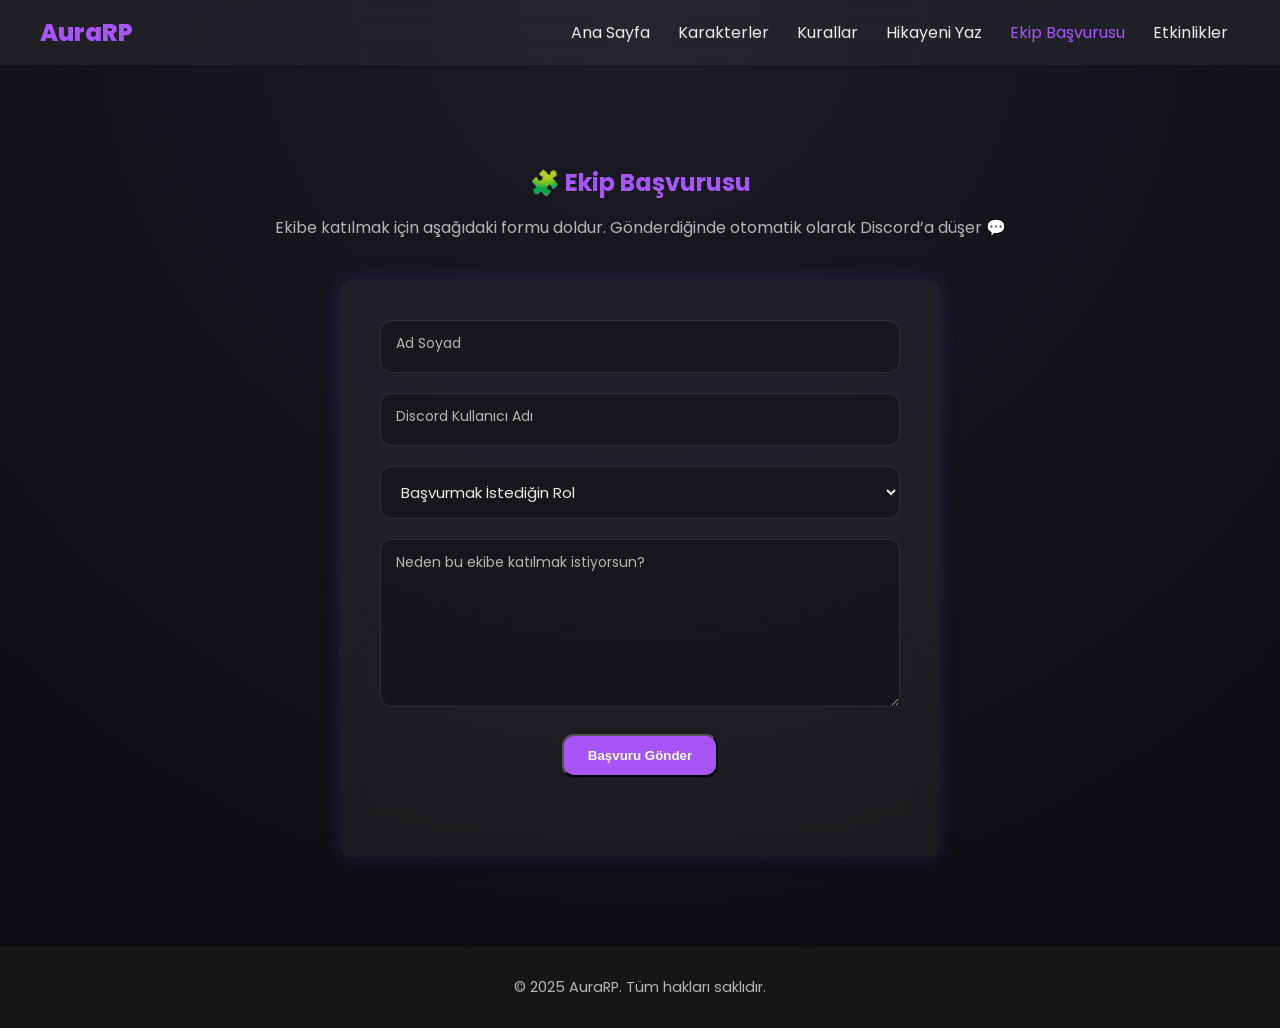
==== commit a11aaea9: "Update basvuru.html" ====
--- a/basvuru.html
+++ b/basvuru.html
@@ -1,10 +1,11 @@
 <!DOCTYPE html>
 <html lang="tr">
 <head>
-  <meta charset="utf-8" />
-  <meta name="viewport" content="width=device-width,initial-scale=1" />
-  <title>Ekip Başvurusu — AuraRP</title>
-  <link rel="stylesheet" href="style.css">
+  <meta charset="UTF-8" />
+  <meta name="viewport" content="width=device-width, initial-scale=1.0" />
+  <title>Ekip Başvurusu | AuraRP</title>
+  <link href="https://fonts.googleapis.com/css2?family=Poppins:wght@400;600;800&display=swap" rel="stylesheet" />
+  <link rel="stylesheet" href="style.css" />
 </head>
 <body>
   <nav class="nav">
@@ -19,67 +20,84 @@
     </div>
   </nav>
 
-  <main class="page">
-    <h1>Ekip Başvurusu</h1>
-    <p>Başvurular Discord kanalına düşecek şekilde ayarlanabilir (webhook).</p>
+  <section class="page">
+    <h1>🧩 Ekip Başvurusu</h1>
+    <p>Ekibe katılmak için aşağıdaki formu doldur. Gönderdiğinde otomatik olarak Discord’a düşer 💬</p>
 
-    <div class="form-glass">
-      <form id="applyForm" class="animated-form">
+    <div class="form-glass animated-form">
+      <form id="basvuruForm" class="form">
         <div class="field">
-          <input id="isimtag" type="text" placeholder=" " required>
-          <label for="isimtag">İsim ve Discord Etiketin</label>
+          <input type="text" id="adsoyad" placeholder=" " required />
+          <label>Ad Soyad</label>
         </div>
+
         <div class="field">
-          <select id="basvuruPoz" required>
-            <option value="" disabled selected>Pozisyon seç</option>
-            <option>Yetkili</option>
-            <option>Destek</option>
-            <option>Developer</option>
-            <option>Grafiker</option>
+          <input type="text" id="discord" placeholder=" " required />
+          <label>Discord Kullanıcı Adı</label>
+        </div>
+
+        <div class="field">
+          <select id="rol" required>
+            <option value="" disabled selected>Başvurmak İstediğin Rol</option>
+            <option>Admin Ekibi</option>
+            <option>Destek Ekibi</option>
+            <option>EMS</option>
+            <option>LSPD</option>
+            <option>Mekanik</option>
           </select>
         </div>
+
         <div class="field">
-          <textarea id="nedenTxt" placeholder=" " rows="6" required></textarea>
-          <label for="nedenTxt">Kendini tanıt ve neden seçilmeli?</label>
+          <textarea id="neden" placeholder=" " rows="6" required></textarea>
+          <label>Neden bu ekibe katılmak istiyorsun?</label>
         </div>
-        <button type="submit" class="btn-primary">Başvuruyu Gönder</button>
+
+        <button type="submit" class="btn-primary">Başvuru Gönder</button>
       </form>
-      <p id="applyResult" style="margin-top:12px;color:var(--muted)"></p>
+      <p id="sonuc" style="margin-top:15px;"></p>
     </div>
-  </main>
+  </section>
 
-  <footer>© 2025 AuraRP</footer>
+  <footer>© 2025 AuraRP. Tüm hakları saklıdır.</footer>
 
-<script>
-  // Webhook gönderimi için buraya webhook URL'sini koy:
-  const applyWebhookURL = ''; // örn: "https://discord.com/api/webhooks/..."
+  <script>
+    const form = document.getElementById("basvuruForm");
+    const sonuc = document.getElementById("sonuc");
 
-  const applyForm = document.getElementById('applyForm');
-  const applyResult = document.getElementById('applyResult');
+    form.addEventListener("submit", async (e) => {
+      e.preventDefault();
 
-  applyForm.addEventListener('submit', async (e) => {
-    e.preventDefault();
-    const isim = document.getElementById('isimtag').value.trim();
-    const poz = document.getElementById('basvuruPoz').value;
-    const neden = document.getElementById('nedenTxt').value.trim();
+      const adsoyad = document.getElementById("adsoyad").value;
+      const discord = document.getElementById("discord").value;
+      const rol = document.getElementById("rol").value;
+      const neden = document.getElementById("neden").value;
 
-    if(!applyWebhookURL){
-      applyResult.textContent = '⚠️ Gönderim aktif değil. Webhook URL ayarlanmamış.';
-      return;
-    }
+      const webhookURL = "https://discord.com/api/webhooks/1434629884033892472/Bo7_H2vDomMUhMc7yt0xZErw7Gt7ziIVkmk5keHF4_tmwaASaGBjmC-CQoaCnkeBcS1G"; // 🔹 Buraya kendi webhook linkini yapıştır!
 
-    const payload = {
-      content: `📨 Yeni Başvuru\n**İsim:** ${isim}\n**Pozisyon:** ${poz}\n**Neden:** ${neden}`
-    };
+      const payload = {
+        content: `📨 **Yeni Ekip Başvurusu**\n**Ad Soyad:** ${adsoyad}\n**Discord:** ${discord}\n**Rol:** ${rol}\n**Neden:** ${neden}`
+      };
 
-    try {
-      const r = await fetch(applyWebhookURL, {
-        method:'POST', headers:{'Content-Type':'application/json'}, body: JSON.stringify(payload)
-      });
-      if(r.ok){ applyResult.textContent = '✅ Başvuru gönderildi!'; applyForm.reset(); }
-      else { applyResult.textContent = '⚠️ Gönderim hatası.'; }
-    } catch (err) { applyResult.textContent = '🚫 Ağa bağlanılamadı.'; }
-  });
-</script>
+      try {
+        const response = await fetch(webhookURL, {
+          method: "POST",
+          headers: { "Content-Type": "application/json" },
+          body: JSON.stringify(payload)
+        });
+
+        if (response.ok) {
+          sonuc.textContent = "✅ Başvurun başarıyla gönderildi!";
+          sonuc.style.color = "#4ade80";
+          form.reset();
+        } else {
+          sonuc.textContent = "⚠️ Bir hata oluştu. Tekrar dene.";
+          sonuc.style.color = "#f87171";
+        }
+      } catch (error) {
+        sonuc.textContent = "🚫 Bağlantı kurulamadı.";
+        sonuc.style.color = "#f87171";
+      }
+    });
+  </script>
 </body>
 </html>
--- a/style.css
+++ b/style.css
@@ -1,83 +1,239 @@
-:root{
-  --bg-1: #0e0e12;
-  --bg-2: #15131a;
+/* ---------- Genel Ayarlar ---------- */
+:root {
+  --bg: #0e0e12;
+  --text: #eaeaea;
+  --text-light: #b5b5b5;
   --accent: #a855f7;
-  --text: #eaeaea;
-  --muted: #bdbdbd;
-  --card: rgba(255,255,255,0.03);
   --radius: 12px;
 }
 
-*{box-sizing:border-box}
-body{
-  margin:0;
-  font-family: "Poppins", system-ui, -apple-system, "Segoe UI", Roboto, "Helvetica Neue", Arial;
-  color:var(--text);
-  background: radial-gradient(circle at top, #1a1720 0%, #0e0e12 80%);
-  min-height:100vh;
-  display:flex;
-  flex-direction:column;
-}
-
-/* NAV */
-.nav{
-  position:sticky; top:0;
-  display:flex; justify-content:space-between; align-items:center;
-  padding:14px 40px;
-  background: rgba(255,255,255,0.02);
-  backdrop-filter: blur(8px);
-  z-index:50;
-}
-.brand{ font-weight:800; color:var(--accent); font-size:1.2rem }
-.nav-links a{ color:var(--muted); text-decoration:none; margin-left:18px; font-weight:600 }
-.nav-links a:hover, .nav-links a.active{ color:var(--accent) }
-
-/* HERO */
-.hero{ padding:90px 18px; text-align:center; background: linear-gradient(180deg, rgba(168,85,247,0.06), transparent) }
-.hero-content h1{ font-size:2.6rem; margin-bottom:10px; color:var(--accent) }
-.hero-content p{ color:var(--muted); max-width:800px; margin: 0 auto 20px; font-size:1rem }
-.hero-ctas{ display:flex; gap:12px; justify-content:center; flex-wrap:wrap; margin-top:12px }
-.btn-primary, .btn-secondary{
-  display:inline-block; padding:10px 18px; border-radius:10px; font-weight:700; text-decoration:none; cursor:pointer;
-}
-.btn-primary{ background:var(--accent); color:#fff }
-.btn-primary:hover{ box-shadow:0 8px 30px rgba(168,85,247,0.18) }
-.btn-secondary{ border:1px solid rgba(255,255,255,0.06); color:var(--text) }
-
-/* INFO */
-main{ flex:1 }
-.info{ display:grid; grid-template-columns: repeat(auto-fit, minmax(240px,1fr)); gap:20px; padding:36px; max-width:1200px; margin:0 auto }
-.info-box{ background:var(--card); padding:22px; border-radius:var(--radius); text-align:center; box-shadow:0 8px 30px rgba(0,0,0,0.5) }
-.info-box h3{ color:var(--accent); margin-bottom:8px }
-.info-box p{ color:var(--muted) }
-
-/* DISCORD SECTION */
-.discord-section{ max-width:900px; margin:30px auto; padding:28px; border-radius:var(--radius); background: rgba(255,255,255,0.02); text-align:center; box-shadow: 0 10px 40px rgba(0,0,0,0.6) }
-.discord-wrapper{ display:flex; justify-content:center; align-items:flex-start; gap:18px; margin-top:18px }
-
-/* iframe */
-.discord-wrapper iframe{ border-radius:10px; border:1px solid rgba(255,255,255,0.03); background:#111; }
-
-/* fallback card */
-.discord-fallback{ width:360px; max-width:95%; border-radius:10px; background: linear-gradient(180deg, rgba(255,255,255,0.02), rgba(255,255,255,0.01)); padding:18px; display:flex; align-items:center; justify-content:center; }
-.fallback-inner{ text-align:center; padding:6px }
-.fallback-title{ font-weight:700; color:var(--accent); margin-bottom:8px }
-.fallback-body p{ color:var(--muted); margin-bottom:14px }
-
-/* PAGE & FORMS (genel sayfa stillerle uyumlu bırakıldı) */
-.page{ padding:56px 20px; text-align:center }
-.page h1{ color:var(--accent); margin-bottom:8px }
-.page p{ color:var(--muted); margin-bottom:20px }
-
-/* FORM GLASS (diğer sayfalarda kullanılıyor) */
-.form-glass{ background: rgba(255,255,255,0.03); backdrop-filter: blur(8px); padding:28px; border-radius:10px; max-width:720px; margin: 18px auto; box-shadow:0 10px 30px rgba(0,0,0,0.6) }
-
-/* FOOTER */
-footer{ padding:18px; text-align:center; color:var(--muted); border-top:1px solid rgba(255,255,255,0.02) }
-
-/* RESPONSIVE */
-@media (max-width:900px){
-  .nav{ padding:12px 18px }
-  .hero-content h1{ font-size:2rem }
-  .discord-wrapper{ flex-direction:column; align-items:center }
-}
+* {
+  margin: 0;
+  padding: 0;
+  box-sizing: border-box;
+  font-family: "Poppins", sans-serif;
+}
+
+body {
+  background: radial-gradient(circle at top, #1a1a25 0%, #0e0e12 80%);
+  color: var(--text);
+  min-height: 100vh;
+  display: flex;
+  flex-direction: column;
+}
+
+/* ---------- Navbar ---------- */
+.nav {
+  display: flex;
+  justify-content: space-between;
+  align-items: center;
+  background: rgba(255, 255, 255, 0.05);
+  backdrop-filter: blur(10px);
+  padding: 15px 40px;
+  position: sticky;
+  top: 0;
+  z-index: 10;
+}
+
+.brand {
+  font-weight: 800;
+  font-size: 1.5rem;
+  color: var(--accent);
+}
+
+.nav-links a {
+  color: var(--text);
+  margin: 0 12px;
+  text-decoration: none;
+  transition: 0.3s;
+}
+
+.nav-links a:hover,
+.nav-links a.active {
+  color: var(--accent);
+}
+
+/* ---------- Hero ---------- */
+.hero {
+  text-align: center;
+  padding: 120px 20px;
+  background: linear-gradient(180deg, rgba(168, 85, 247, 0.1), transparent);
+}
+
+.hero-content h1 {
+  font-size: 3rem;
+  margin-bottom: 15px;
+}
+
+.hero-content p {
+  font-size: 1.1rem;
+  color: var(--text-light);
+  margin-bottom: 30px;
+}
+
+.btn-primary {
+  display: inline-block;
+  background: var(--accent);
+  color: white;
+  padding: 12px 24px;
+  border-radius: var(--radius);
+  text-decoration: none;
+  font-weight: 600;
+  transition: 0.3s;
+}
+
+.btn-primary:hover {
+  background: #9333ea;
+  box-shadow: 0 0 20px rgba(168, 85, 247, 0.5);
+}
+
+/* ---------- Bilgi Kutuları ---------- */
+.info {
+  display: grid;
+  grid-template-columns: repeat(auto-fit, minmax(250px, 1fr));
+  gap: 30px;
+  padding: 60px;
+  text-align: center;
+}
+
+.info-box {
+  background: rgba(255, 255, 255, 0.05);
+  border-radius: var(--radius);
+  padding: 30px;
+  backdrop-filter: blur(10px);
+  transition: 0.3s;
+}
+
+.info-box:hover {
+  transform: translateY(-6px);
+  box-shadow: 0 0 15px rgba(168, 85, 247, 0.3);
+}
+
+/* ---------- Discord Bölümü ---------- */
+.discord-section {
+  text-align: center;
+  margin: 60px auto;
+  padding: 40px;
+  max-width: 800px;
+  background: rgba(255, 255, 255, 0.05);
+  border-radius: var(--radius);
+  backdrop-filter: blur(10px);
+  box-shadow: 0 0 20px rgba(124, 58, 237, 0.2);
+}
+
+.discord-section h2 {
+  color: var(--accent);
+  margin-bottom: 10px;
+}
+
+.discord-section p {
+  color: var(--text-light);
+  margin-bottom: 25px;
+}
+
+.discord-widget {
+  display: flex;
+  justify-content: center;
+}
+
+/* ---------- Sayfa Bölümü ---------- */
+.page {
+  text-align: center;
+  padding: 100px 20px 60px;
+}
+
+.page h1 {
+  color: var(--accent);
+  margin-bottom: 15px;
+}
+
+.page p {
+  color: var(--text-light);
+  margin-bottom: 40px;
+}
+
+/* ---------- Form Tasarımı (Modern) ---------- */
+.form-glass {
+  background: rgba(255, 255, 255, 0.05);
+  backdrop-filter: blur(12px);
+  border-radius: var(--radius);
+  box-shadow: 0 0 20px rgba(124, 58, 237, 0.2);
+  padding: 40px;
+  max-width: 600px;
+  margin: 30px auto;
+  transition: 0.3s ease;
+}
+
+.animated-form .field {
+  position: relative;
+  margin-bottom: 20px;
+}
+
+.animated-form input,
+.animated-form textarea,
+.animated-form select {
+  width: 100%;
+  padding: 14px 16px;
+  background: rgba(20, 20, 25, 0.7);
+  border: 1px solid rgba(255, 255, 255, 0.1);
+  border-radius: var(--radius);
+  color: var(--text);
+  font-size: 15px;
+  outline: none;
+  transition: 0.3s ease;
+}
+
+.animated-form input:focus,
+.animated-form textarea:focus,
+.animated-form select:focus {
+  border-color: var(--accent);
+  box-shadow: 0 0 10px rgba(124, 58, 237, 0.4);
+}
+
+.animated-form label {
+  position: absolute;
+  left: 16px;
+  top: 13px;
+  color: var(--text-light);
+  font-size: 14px;
+  pointer-events: none;
+  transition: 0.25s ease;
+}
+
+.animated-form input:focus + label,
+.animated-form textarea:focus + label,
+.animated-form input:not(:placeholder-shown) + label,
+.animated-form textarea:not(:placeholder-shown) + label {
+  top: -8px;
+  left: 10px;
+  background: var(--bg);
+  padding: 0 6px;
+  font-size: 12px;
+  color: var(--accent);
+}
+
+/* ---------- Footer ---------- */
+footer {
+  margin-top: auto;
+  text-align: center;
+  padding: 30px;
+  font-size: 0.9rem;
+  color: var(--text-light);
+  background: rgba(255, 255, 255, 0.03);
+}
+
+/* ---------- Mobil ---------- */
+@media (max-width: 700px) {
+  .info {
+    padding: 30px 15px;
+  }
+
+  .form-glass {
+    padding: 25px;
+  }
+
+  .discord-widget iframe {
+    width: 100%;
+    height: 400px;
+  }
+}
